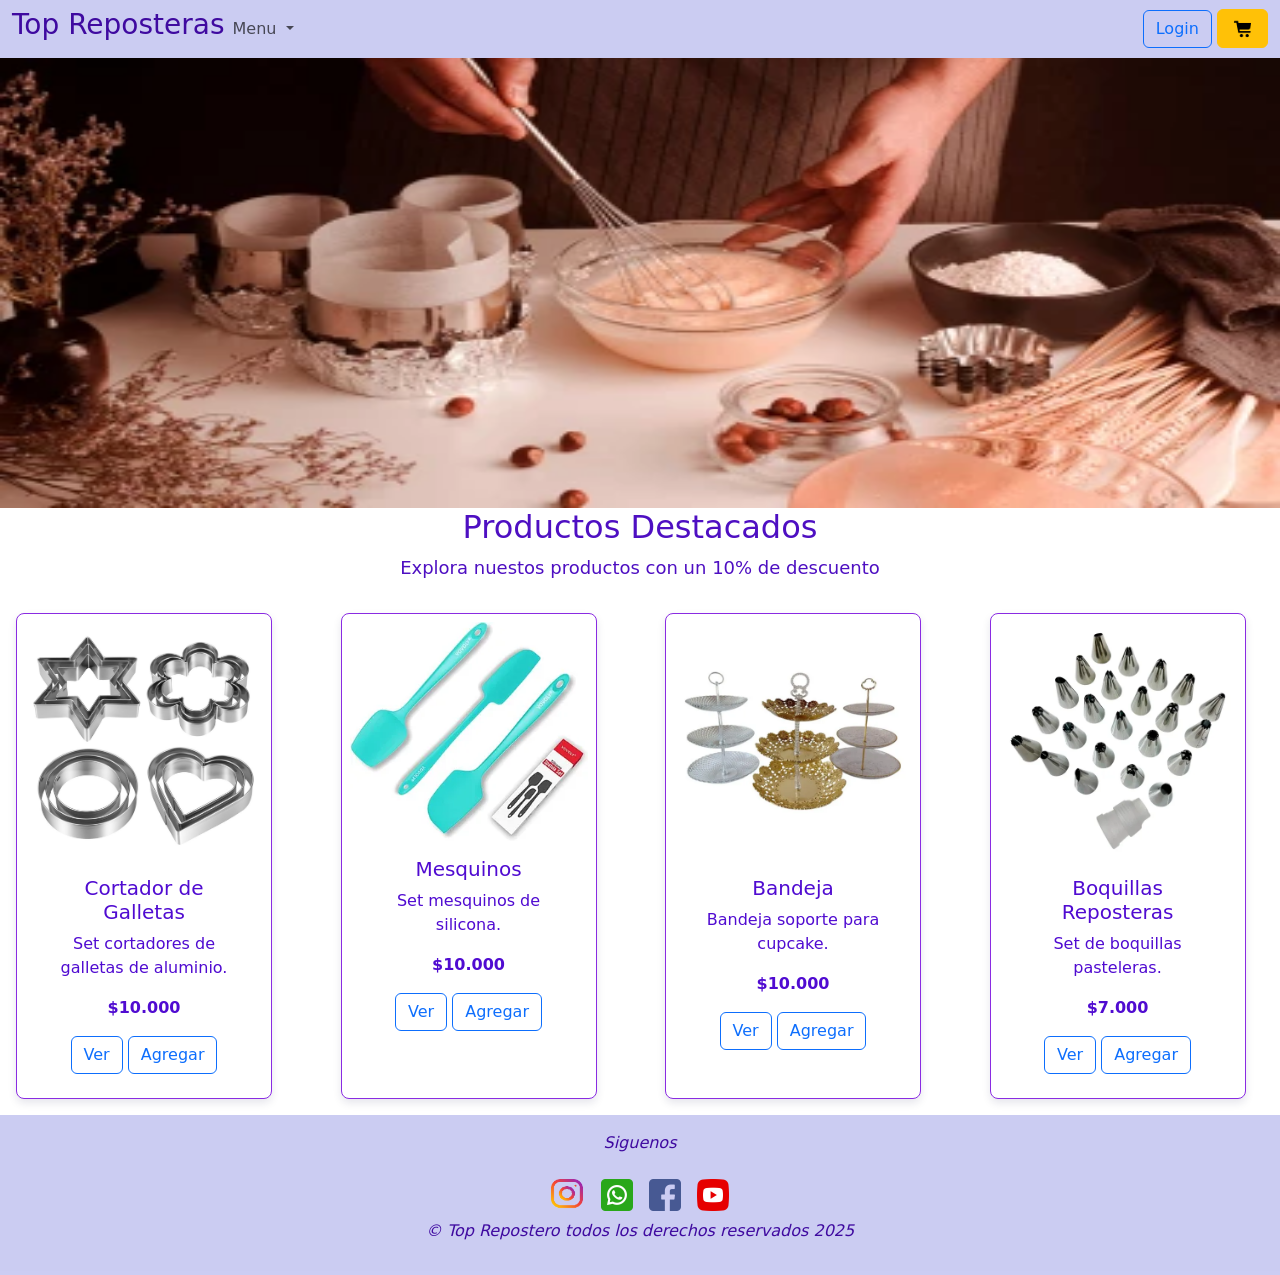
==== index.html @ 38605d32 "crea repositorio e-commer 2.0" ====
<!DOCTYPE html>
<html lang="es">
<head>
    <meta charset="UTF-8">
    <meta name="viewport" content="width=device-width, initial-scale=1.0">
    <link href="https://cdn.jsdelivr.net/npm/bootstrap@5.3.3/dist/css/bootstrap.min.css" rel="stylesheet">
    <link rel="stylesheet" href="https://cdn.jsdelivr.net/npm/bootstrap-icons@1.11.1/font/bootstrap-icons.css">
    <link rel="stylesheet" href="./assets/css/style.css">
    <title>Top Reposteras</title>
</head>
<body>
    <header>
        <nav id="navBar" class="navbar navbar-expand-lg navbar-light ">
            <div class="container-fluid">
                <h3 class="marca" href="./index.html">Top Reposteras</h3>
                <button id="btnBurger" class="navbar-toggler" type="button" data-bs-toggle="collapse" data-bs-target="#colapsable" aria-controls="navbarSupportedContent" aria-expanded="false" aria-label="Toggle navigation">
                    <span class="navbar-toggler-icon"></span>
                </button>             
        <!-- Contenido colapsable -->
            <div class="collapse navbar-collapse" id="colapsable">
              <ul class="navbar-nav me-auto mb-2 mb-lg-0">
                <li class="nav-item dropdown">
                  <a class="nav-link dropdown-toggle" href="#" role="button" data-bs-toggle="dropdown" aria-expanded="false">
                  Menu
                  </a>
                  <ul class="dropdown-menu">
                  <li><a class="dropdown-item" href="./detallecatalogo.html">Producto</a></li>
                  <li><a class="dropdown-item" href="./catalogo.html">Catalogo</a></li>
                  <li><hr class="dropdown-divider"></li>
                  <li><a class="dropdown-item" href="#">Registrarse</a></li>
                  </ul>
                </li>  
               </ul>
        <!-- btn login register and carrito-->      
                <div class="ms-auto">
                    <button  class="btn btn-outline-primary" type="button">Login</button>
                    <button id="btnCarrito" class="btn btn-warning position-relative" type="button">
                        <img src="./assets/img/iconcar.png"  alt="carrito" class="img-fluid" style="width: 25px; height: 25px;">
                    </button>
                </div>
            </div>
            </div>
        </nav>
        <div id="banner" class="text-center my-">
            <img id="imgbanner" src="./assets/img/banner.webp" alt="banner" class="img-fluid">
        </div> 
    </header>
    <section class="promotion">
        <h2>Productos Destacados</h2>
        <p>Explora nuestos productos con un 10% de descuento</p>  
    </section>
    <main>
      <div class="cardContainer">
        <article class="card" style="width: 16rem;">
          <img src="./assets/img/producto2.jpg" class="imgProduct card-img-top" alt="img1">
          <div class="card-body">
             <h5 class="card-title">Cortador de Galletas</h5>
             <p class="card-text">Set cortadores de galletas de aluminio.</p>
             <p class="price">$10.000</p>
             <a href="./detalleProducto.html"id="btnVer" class="btn btn-outline-primary">Ver</a>
             <a href="./catalogo.html"  id="btnBuy" class="btn btn-outline-primary">Agregar</a>
            
          </div>
        </article>
        <!--Card 02-->
        <article class="card" style="width: 16rem;">
          <img src="./assets/img/espatulas.webp" class="imgProduct card-img-top" alt="img2"> 
          <div class="card-body">
             <h5 class="card-title">Mesquinos</h5>
             <p class="card-text">Set mesquinos de silicona.</p>
             <p class="price">$10.000</p>
             <a href="./detalleProducto.html"id="btnVer" class="btn btn-outline-primary">Ver</a>
             <a href="./catalogo.html"  id="btnBuy" class="btn btn-outline-primary">Agregar</a>
          </div>
        </article>
        <!--Card3-->
          <article  class="card" style="width: 16rem;">
          <img src="./assets/img/Soporte-cup.webp" class="imgProduct card-img-top" alt="img3">
          <div class="card-body">
             <h5 class="card-title">Bandeja</h5>
             <p class="card-text">Bandeja soporte para cupcake.</p>
             <p class="price">$10.000</p>
             <a href="./detalleProducto.html"id="btnVer" class="btn btn-outline-primary">Ver</a>
             <a href="./catalogo.html"  id="btnBuy" class="btn btn-outline-primary">Agregar</a>
          </div>
        </article>
        <!--card4--->
        <article class="card" style="width: 16rem;">
          <img src="./assets/img/boquillas.webp" class="imgProduct card-img-top" alt="img4">
          <div class="card-body">
             <h5>Boquillas Reposteras </h5>
             <p class="card-text">Set de boquillas pasteleras.</p>
             <p class="price">$7.000</p>
             <a href="./detalleProducto.html"id="btnVer" class="btn btn-outline-primary">Ver</a>
             <a href="./catalogo.html"  id="btnBuy" class="btn btn-outline-primary">Agregar</a>
          </div>
        </article>  
      </div>  
    </main>
    

    <footer id="foo">
       <p> Siguenos</p>
        <div class="social-icon">       
            <img class="iconSo" src="./assets/img/instagram.png" alt="instaLogo">
            <img class="iconSo" src="./assets/img/wsp4.png" alt="wspLogo">
            <img class="iconSo" src="./assets/img/faceb.png" alt="faceLogo">
            <img class="iconSo" src="./assets/img/you.png" alt="youLogo">
        </div>
        <p>&copy; Top Repostero todos los derechos reservados 2025</p>
    </footer>
    <script src="https://cdn.jsdelivr.net/npm/bootstrap@5.3.3/dist/js/bootstrap.bundle.min.js"></script>
    <script src="./assets/js/app.js"></script>
</body>
</html>
---- assets/css/style.css ----
*,
 *::before,
 *::after{
    box-sizing:border-box;
    padding: 1,5rem;
 } 
 .navbar#navBar{
    background-color: rgba(196, 197, 241, 0.87);
 }
.container-fluid > h3{
   color: rgb(63, 10, 160);

}
.ms-autoe > button{
   font:rgb(235, 243, 243);
}
.marca a {
  text-decoration: none;
  color: inherit; /* hereda el color del h3 */
  cursor: pointer;
}

/*.marca a:hover {
  text-decoration: underline; /* opcional *
}*/
#banner >#imgbanner{
 display: block;
  width: 100%;
  height: 50vh;
  object-fit: fill;
}
.promotion{
   font-size: large;
   color: rgb(78, 15, 194); 
   text-align: center;
}
.cardContainer{
    display:grid;
    grid-template-columns: repeat(auto-fill, minmax(250px ,1fr));
    gap:50px;
    text-align: center;
    padding: 1rem;
}
.cardContainer> article{ 
   padding: 0.5rem;   
   text-align: center;
   color:rgb(80, 11, 209);
   border-color: blueviolet;
   border-radius: 0.5rem;
   box-shadow: 0 4px 8px rgba(12, 6, 70, 0.1);
   transition: all 0.3s ease;
}
.cardContainer> article:hover{
   transform: translateY(-8px) scale(1.05);/*levanta las card*/
   box-shadow: 0 12px 25px rgba(145, 126, 250, 0.808);
}
.price{
   font-weight: bold;
}

/*----vista detalle---*/
.detail{
    padding: 1rem;
    display:grid;
    justify-content: center;
    align-items: center;
}
.detailProduct{ 

    padding: 1rem;
    justify-content: center;
    align-items: center;
    gap:1rem;
    padding: 2rem; 
    color:rgb(65, 42, 165);
    border-color: rgb(65, 42, 165);  
}

.btnBuy {
    width: 5rem;
    background-color: rgb(101, 102, 179);
    color: rgb(238, 235, 255);
    border-radius: 0.5rem;
    border-style: solid;
    border-width:1px ;
    border-color: rgb(11, 24, 141);
}
.btnBuy:hover{
    background-color: rgb(104, 212, 180);
}

.btnBack{
    width: 5rem;
    background-color: rgb(157, 158, 214);
    color: rgb(238, 235, 255);
    border-radius: 0.5rem;
    border-style: solid;
    border-width:1px ;
    border-color: rgb(11, 24, 141);

}
.btnBack:hover{
    background-color:rgba(121, 169, 241, 0.952);
} 

.btnBuy,
.btnBack {
    width: 6rem;
    margin: 0.25rem;
    gap:0.5rem;
}
/*----- carrusel feedBack--*/

#carousel article.coment {
    background-color:rgba(210, 175, 255, 0.425);
    border: 1px solid rgba(100, 11, 151, 0.5);
    border-radius: 0.5rem;
    padding: 1rem;
    font-style: italic;
    color:rgb(73, 4, 112);
    box-shadow: 0 2px 5px rgba(0,0,0,0.1);
    width: 18rem; /* o max-width: 400px */
}
.text-center {
    color:rgb(63, 10, 160);
}
/* Autor */
#carousel .autor {
    font-weight: bold;
    margin-top: 0.5rem;
}
.carousel-control-prev-icon,
.carousel-control-next-icon {
    background-color: rgba(100, 11, 151, 0.6); 
    border-radius: 50%; 
}
/*------Catalogo------*/
#cardContainer{
    
    display:flex;
    flex-wrap: wrap;

    
    gap:0.5rem;
    
    padding: 1rem;

}
/*------footer----------*/
#foo {
    display: flex;
    flex-direction: column;   
    align-items: center; 
    font-style: italic;   
    text-align: center; 
    padding: 1rem;
    gap: 0.5rem; 
    background-color:rgb(196, 197, 241, 0.87) ;               
}
#foo > p{
    color:rgb(63, 10, 160);
    
}
.social-icon {
    display: flex;
    justify-content: center; 
    align-items: center; 
    gap: 1rem;  
}

.iconSo {
    height: 2rem;           
    width: auto;
}
/* responsive en celulares */
@media (max-width: 480px) {
    #foo {
        padding: 1rem 0.5rem;
    }

    .iconSo {
        height: 1.5rem;
    }
}
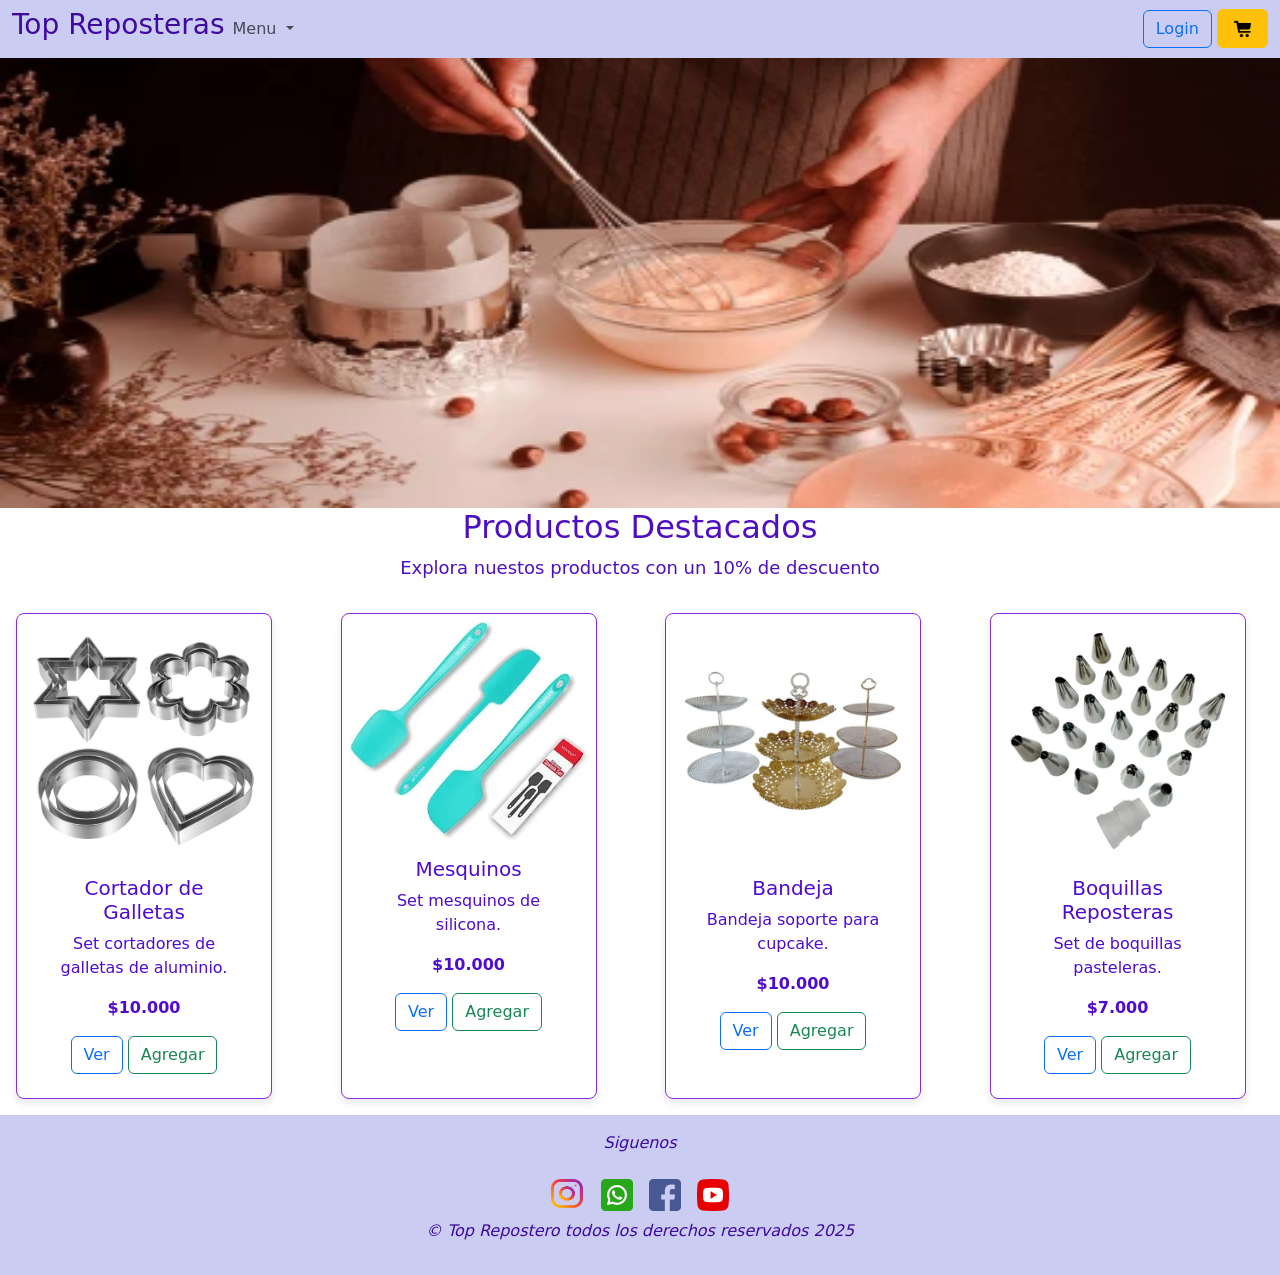
==== commit ab905108: "incorpora modal funcionando" ====
--- a/index.html
+++ b/index.html
@@ -24,19 +24,18 @@
                   Menu
                   </a>
                   <ul class="dropdown-menu">
-                  <li><a class="dropdown-item" href="./detallecatalogo.html">Producto</a></li>
-                  <li><a class="dropdown-item" href="./catalogo.html">Catalogo</a></li>
-                  <li><hr class="dropdown-divider"></li>
-                  <li><a class="dropdown-item" href="#">Registrarse</a></li>
-                  </ul>
+                    <li><a class="dropdown-item" href="./detalleProducto.html">Producto</a></li>
+                    <li><a class="dropdown-item" href="./catalogo.html">Catalogo</a></li>
+                    </ul>
                 </li>  
                </ul>
         <!-- btn login register and carrito-->      
                 <div class="ms-auto">
-                    <button  class="btn btn-outline-primary" type="button">Login</button>
-                    <button id="btnCarrito" class="btn btn-warning position-relative" type="button">
+                    <button  class="btn btn-outline-primary" type="button" data-bs-toggle ="modal" data-bs-target="#loginModal">Login</button>
+                    <button id="btnCarrito" class="btn btn-warning position-relative" type="button" data-bs-toggle ="modal" data-bs-target="#modalCarrito">
                         <img src="./assets/img/iconcar.png"  alt="carrito" class="img-fluid" style="width: 25px; height: 25px;">
                     </button>
+                    <div id="contenedorCarrito" class="d-none"></div>
                 </div>
             </div>
             </div>
@@ -57,9 +56,8 @@
              <h5 class="card-title">Cortador de Galletas</h5>
              <p class="card-text">Set cortadores de galletas de aluminio.</p>
              <p class="price">$10.000</p>
-             <a href="./detalleProducto.html"id="btnVer" class="btn btn-outline-primary">Ver</a>
-             <a href="./catalogo.html"  id="btnBuy" class="btn btn-outline-primary">Agregar</a>
-            
+             <a href="./detalleProducto.html" class="btn btn-outline-primary">Ver</a>
+             <a href="./catalogo.html"  class="btn btn-outline-success">Agregar</a>         
           </div>
         </article>
         <!--Card 02-->
@@ -69,8 +67,8 @@
              <h5 class="card-title">Mesquinos</h5>
              <p class="card-text">Set mesquinos de silicona.</p>
              <p class="price">$10.000</p>
-             <a href="./detalleProducto.html"id="btnVer" class="btn btn-outline-primary">Ver</a>
-             <a href="./catalogo.html"  id="btnBuy" class="btn btn-outline-primary">Agregar</a>
+             <a href="./detalleProducto.html" class="btn btn-outline-primary">Ver</a>
+             <a href="./catalogo.html"  class="btn btn-outline-success">Agregar</a>
           </div>
         </article>
         <!--Card3-->
@@ -80,8 +78,8 @@
              <h5 class="card-title">Bandeja</h5>
              <p class="card-text">Bandeja soporte para cupcake.</p>
              <p class="price">$10.000</p>
-             <a href="./detalleProducto.html"id="btnVer" class="btn btn-outline-primary">Ver</a>
-             <a href="./catalogo.html"  id="btnBuy" class="btn btn-outline-primary">Agregar</a>
+             <a href="./detalleProducto.html"  class="btn btn-outline-primary">Ver</a>
+             <a href="./catalogo.html"   class="btn btn-outline-success">Agregar</a>
           </div>
         </article>
         <!--card4--->
@@ -91,14 +89,12 @@
              <h5>Boquillas Reposteras </h5>
              <p class="card-text">Set de boquillas pasteleras.</p>
              <p class="price">$7.000</p>
-             <a href="./detalleProducto.html"id="btnVer" class="btn btn-outline-primary">Ver</a>
-             <a href="./catalogo.html"  id="btnBuy" class="btn btn-outline-primary">Agregar</a>
+             <a href="./detalleProducto.html"  class="btn btn-outline-primary">Ver</a>
+             <a href="./catalogo.html"   class="btn btn-outline-success">Agregar</a>
           </div>
         </article>  
       </div>  
     </main>
-    
-
     <footer id="foo">
        <p> Siguenos</p>
         <div class="social-icon">       
@@ -109,6 +105,65 @@
         </div>
         <p>&copy; Top Repostero todos los derechos reservados 2025</p>
     </footer>
+<!--Modal Login -->
+    <div class="modal fade" id="loginModal" tabindex="-1" aria-labelledby="ModalLabel" aria-hidden="true">
+    <div class="modal-dialog">
+      <div class="modal-content">
+        <div class="modal-header">
+          <h1 class="modal-title fs-5" id="modalTitle">Iniciar Sesión </h1>
+          <button type="button" class="btn-close" data-bs-dismiss="modal" aria-label="Close"></button>
+        </div>
+        <div class="modal-body">
+          <form id="formLogin">
+            <div class="mb-3">
+              <label for="user" class="col-form-label">Usuario:</label>
+              <input type="text" class="form-control" id="user">
+            </div>
+            <div class="mb-3">
+              <label for="password" class="col-form-label">Contraseña:</label>
+              <input type="password" class="form-control" id="password">
+            </div>
+          </form>
+        </div>
+        <div class="modal-footer">
+          <button type="button" class="btn btn-secondary" data-bs-dismiss="modal" data-bs-toggle="modal" data-bs-target="#modalRegistrarse">Crear Cuenta</button>
+          <button type="button" class="btn btn-primary" onclick="iniciarSesion()">Iniciar Sesión</button>
+        </div>
+      </div>
+    </div>
+  </div>
+<!-- Modal Registrarse-->
+    <div class="modal fade" id="modalRegistrarse" tabindex="-1" aria-labelledby="modalLabel" aria-hidden="true">
+      <div class="modal-dialog">
+        <div class="modal-content">
+          <div class="modal-header">
+            <h5 class="modal-title fs-5" id="modalCreateCta">Crear cuenta</h5>
+            <button type="button" class="btn-close" data-bs-dismiss="modal" aria-label="Cerrar"></button>
+          </div>
+        <div class="modal-body">
+          <form id="formCuenta">
+            <div class="mb-3">
+              <label for="nameUser" class="form-label">Nombre Usuario:</label>
+              <input type="text" class="form-control" id="nameUser" required>
+            </div>
+            <div class="mb-3">
+              <label for="createPass" class="form-label">Contarseña:</label>
+              <input type="password" class="form-control" id="createPass" required>
+            </div>
+            <div class="mb-3">
+              <label for="email" class="form-label">Correo Electronico:</label>
+              <input type="text" class="form-control" id="email" required>
+            </div>
+            <div class="modal-footer">
+              <button type="button" class="btn btn-primary">Crear cuenta</button>
+              <button type="button" class="btn btn-secondary" data-bs-dismiss="modal" data-bs-toggle="modal" data-bs-target="#loginModal">
+                 <i class="bi bi-arrow-left"></i>Volver</button>         
+            </div>
+          </form>
+         </div>
+        </div>
+      </div>
+    </div>
     <script src="https://cdn.jsdelivr.net/npm/bootstrap@5.3.3/dist/js/bootstrap.bundle.min.js"></script>
     <script src="./assets/js/app.js"></script>
 </body>
--- a/assets/css/style.css
+++ b/assets/css/style.css
@@ -57,6 +57,7 @@
 .price{
    font-weight: bold;
 }
+ 
 
 /*----vista detalle---*/
 .detail{
@@ -103,12 +104,7 @@
     background-color:rgba(121, 169, 241, 0.952);
 } 
 
-.btnBuy,
-.btnBack {
-    width: 6rem;
-    margin: 0.25rem;
-    gap:0.5rem;
-}
+
 /*----- carrusel feedBack--*/
 
 #carousel article.coment {
@@ -136,15 +132,10 @@
 }
 /*------Catalogo------*/
 #cardContainer{
-    
     display:flex;
     flex-wrap: wrap;
-
-    
     gap:0.5rem;
-    
     padding: 1rem;
-
 }
 /*------footer----------*/
 #foo {
@@ -182,3 +173,25 @@
         height: 1.5rem;
     }
 }
+/* estilos Modales*/
+#loginModal, #modalRegistrarse{
+ background-color: rgba(174, 114, 202, 0.555); 
+    
+
+}
+ .modal-content, .modal-body{
+   color:rgb(80, 11, 209);
+   border-color: blueviolet;
+    
+ }
+ input.form-control:focus {
+  outline: none; /* elimina el borde azul por defecto */
+  border: 2px solid rgba(180, 150, 230, 0.8); 
+  box-shadow: 0 0 8px rgba(185, 101, 211, 0.5);
+  transition: border 0.2s, box-shadow 0.2s; /* transición suave */
+}
+.modal-footer{/* centra btn*/
+    display: flex !important;   
+    justify-content: center !important; 
+    gap: 10px; 
+}
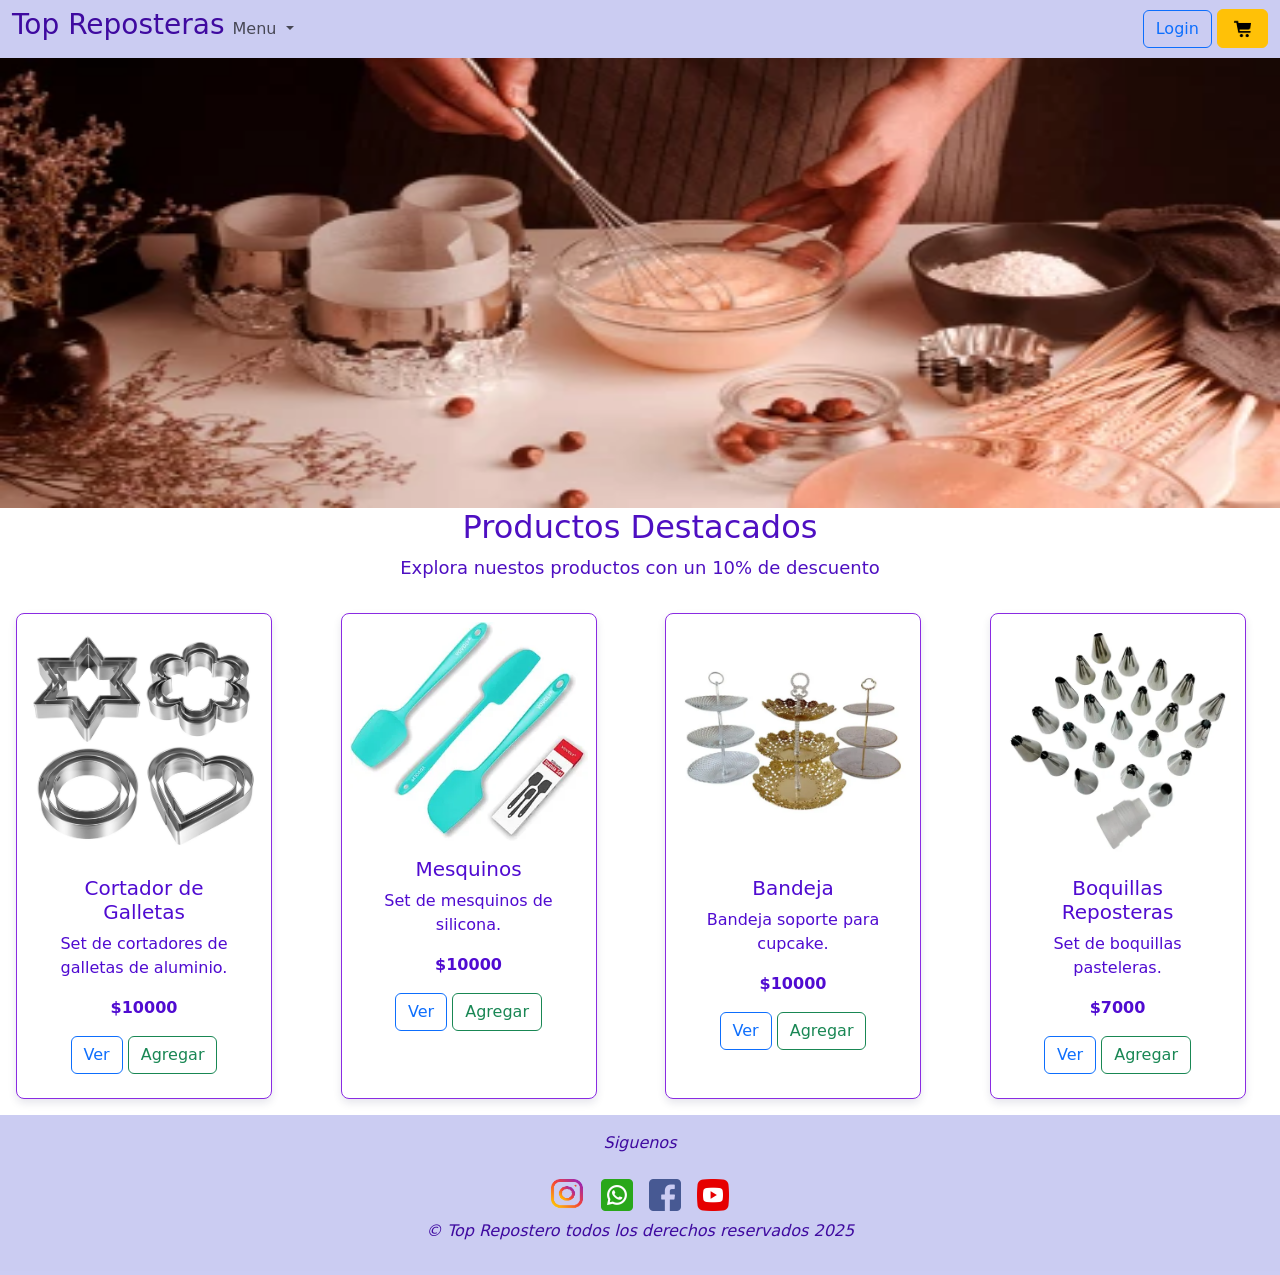
==== commit 92921ff2: "tarjetas dinamicas, carrito dinamicao y boton agregar funciona" ====
--- a/index.html
+++ b/index.html
@@ -32,7 +32,7 @@
         <!-- btn login register and carrito-->      
                 <div class="ms-auto">
                     <button  class="btn btn-outline-primary" type="button" data-bs-toggle ="modal" data-bs-target="#loginModal">Login</button>
-                    <button id="btnCarrito" class="btn btn-warning position-relative" type="button" data-bs-toggle ="modal" data-bs-target="#modalCarrito">
+                    <button id="btnCarrito" class="btn btn-warning position-relative" type="button" data-bs-toggle ="offcanvas" data-bs-target="#containerCarrito" aria-controls="offcanvasRight">
                         <img src="./assets/img/iconcar.png"  alt="carrito" class="img-fluid" style="width: 25px; height: 25px;">
                     </button>
                     <div id="contenedorCarrito" class="d-none"></div>
@@ -41,7 +41,7 @@
             </div>
         </nav>
         <div id="banner" class="text-center my-">
-            <img id="imgbanner" src="./assets/img/banner.webp" alt="banner" class="img-fluid">
+          <img id="imgbanner" src="./assets/img/banner.webp" alt="banner" class="img-fluid">
         </div> 
     </header>
     <section class="promotion">
@@ -49,50 +49,51 @@
         <p>Explora nuestos productos con un 10% de descuento</p>  
     </section>
     <main>
-      <div class="cardContainer">
-        <article class="card" style="width: 16rem;">
-          <img src="./assets/img/producto2.jpg" class="imgProduct card-img-top" alt="img1">
-          <div class="card-body">
-             <h5 class="card-title">Cortador de Galletas</h5>
-             <p class="card-text">Set cortadores de galletas de aluminio.</p>
-             <p class="price">$10.000</p>
-             <a href="./detalleProducto.html" class="btn btn-outline-primary">Ver</a>
-             <a href="./catalogo.html"  class="btn btn-outline-success">Agregar</a>         
+      <div class="cardContainer" id="cardMuestra" >
+       <!-- Contiene las tarjetas de productos--> 
+      </div>
+      <!----------- Carrito--------->
+      <div class="offcanvas offcanvas-end " tabindex="-1" id="containerCarrito" aria-labelledby="offcanvasRightLabel">
+        <div class="offcanvas-header">
+          <h5 class="offcanvas-title" id="offcanvasLabel">Tienes  Productos</h5>
+          <button type="button" class="btn-close" data-bs-dismiss="offcanvas" aria-label="Close"></button>
+        </div>
+        <div class="offcanvas-body" id="offCanvasCarrito">
+          <table id="carritoTable" class="table table-hover">
+            <thead>
+              <tr>
+                <th scope="col">Producto</th>
+                <th scope="col">Precio</th>
+                <th scope="col">Cantidad</th>
+              </tr>
+            </thead>
+          <tbody id="carritoBody">
+            <!-- filas dinamicas-->
+           <!-- <tr>
+                <td class="table__productos d-flex align-items-center gap-2"> 
+                <!--  <img src="./assets/img/espatulas.webp"  alt="img"> 
+                  <h6 class="tittle">Mesquinos</h6>
+                </td>
+                <td class="table__precio"> <p>$5</p>
+                </td>
+                <td class="table__cantidad d-flex align-items-center gap-1">
+                <input type="number" min="1" value="1">
+                <button class="delete btn btn-danger " >Eliminar</button>
+              </td>
+              </tr>-->
+          </tbody> 
+        </table>
+        <br><br>
+        <!-- resumen carrito-->
+        <section class="mt-3" id="totalCarrito">
+          <p id="subtotal">Subtotal: $ </p>
+          <p id="descuento">Descuento: $ </p>
+          <p id="total"><strong>Total:$ 0</strong></p>
+          <button class="btn btn-primary w-100">Comprar</button>
+        </section> 
+       
+            </div>
           </div>
-        </article>
-        <!--Card 02-->
-        <article class="card" style="width: 16rem;">
-          <img src="./assets/img/espatulas.webp" class="imgProduct card-img-top" alt="img2"> 
-          <div class="card-body">
-             <h5 class="card-title">Mesquinos</h5>
-             <p class="card-text">Set mesquinos de silicona.</p>
-             <p class="price">$10.000</p>
-             <a href="./detalleProducto.html" class="btn btn-outline-primary">Ver</a>
-             <a href="./catalogo.html"  class="btn btn-outline-success">Agregar</a>
-          </div>
-        </article>
-        <!--Card3-->
-          <article  class="card" style="width: 16rem;">
-          <img src="./assets/img/Soporte-cup.webp" class="imgProduct card-img-top" alt="img3">
-          <div class="card-body">
-             <h5 class="card-title">Bandeja</h5>
-             <p class="card-text">Bandeja soporte para cupcake.</p>
-             <p class="price">$10.000</p>
-             <a href="./detalleProducto.html"  class="btn btn-outline-primary">Ver</a>
-             <a href="./catalogo.html"   class="btn btn-outline-success">Agregar</a>
-          </div>
-        </article>
-        <!--card4--->
-        <article class="card" style="width: 16rem;">
-          <img src="./assets/img/boquillas.webp" class="imgProduct card-img-top" alt="img4">
-          <div class="card-body">
-             <h5>Boquillas Reposteras </h5>
-             <p class="card-text">Set de boquillas pasteleras.</p>
-             <p class="price">$7.000</p>
-             <a href="./detalleProducto.html"  class="btn btn-outline-primary">Ver</a>
-             <a href="./catalogo.html"   class="btn btn-outline-success">Agregar</a>
-          </div>
-        </article>  
       </div>  
     </main>
     <footer id="foo">
@@ -107,31 +108,31 @@
     </footer>
 <!--Modal Login -->
     <div class="modal fade" id="loginModal" tabindex="-1" aria-labelledby="ModalLabel" aria-hidden="true">
-    <div class="modal-dialog">
-      <div class="modal-content">
-        <div class="modal-header">
-          <h1 class="modal-title fs-5" id="modalTitle">Iniciar Sesión </h1>
-          <button type="button" class="btn-close" data-bs-dismiss="modal" aria-label="Close"></button>
-        </div>
-        <div class="modal-body">
-          <form id="formLogin">
-            <div class="mb-3">
-              <label for="user" class="col-form-label">Usuario:</label>
-              <input type="text" class="form-control" id="user">
-            </div>
-            <div class="mb-3">
-              <label for="password" class="col-form-label">Contraseña:</label>
-              <input type="password" class="form-control" id="password">
-            </div>
-          </form>
-        </div>
-        <div class="modal-footer">
-          <button type="button" class="btn btn-secondary" data-bs-dismiss="modal" data-bs-toggle="modal" data-bs-target="#modalRegistrarse">Crear Cuenta</button>
-          <button type="button" class="btn btn-primary" onclick="iniciarSesion()">Iniciar Sesión</button>
+      <div class="modal-dialog">
+        <div class="modal-content">
+          <div class="modal-header">
+            <h1 class="modal-title fs-5" id="modalTitle">Iniciar Sesión </h1>
+            <button type="button" class="btn-close" data-bs-dismiss="modal" aria-label="Close"></button>
+          </div>
+          <div class="modal-body">
+            <form id="formLogin">
+              <div class="mb-3">
+                <label for="user" class="col-form-label">Usuario:</label>
+                <input type="text" class="form-control" id="user">
+              </div>
+              <div class="mb-3">
+                <label for="password" class="col-form-label">Contraseña:</label>
+                <input type="password" class="form-control" id="password" autocomplete="current-password">
+              </div>
+            </form>
+          </div>
+          <div class="modal-footer">
+            <button type="button" class="btn btn-secondary" data-bs-dismiss="modal" data-bs-toggle="modal" data-bs-target="#modalRegistrarse">Crear Cuenta</button>
+            <button type="button" class="btn btn-primary" id="btnIniciarSesion" >Iniciar Sesión</button>
+          </div>
         </div>
       </div>
     </div>
-  </div>
 <!-- Modal Registrarse-->
     <div class="modal fade" id="modalRegistrarse" tabindex="-1" aria-labelledby="modalLabel" aria-hidden="true">
       <div class="modal-dialog">
@@ -148,7 +149,7 @@
             </div>
             <div class="mb-3">
               <label for="createPass" class="form-label">Contarseña:</label>
-              <input type="password" class="form-control" id="createPass" required>
+              <input type="password" class="form-control" id="createPass" autocomplete="new-password" required>
             </div>
             <div class="mb-3">
               <label for="email" class="form-label">Correo Electronico:</label>
@@ -157,7 +158,7 @@
             <div class="modal-footer">
               <button type="button" class="btn btn-primary">Crear cuenta</button>
               <button type="button" class="btn btn-secondary" data-bs-dismiss="modal" data-bs-toggle="modal" data-bs-target="#loginModal">
-                 <i class="bi bi-arrow-left"></i>Volver</button>         
+                <i class="bi bi-arrow-left"></i>Volver</button>         
             </div>
           </form>
          </div>
@@ -165,6 +166,6 @@
       </div>
     </div>
     <script src="https://cdn.jsdelivr.net/npm/bootstrap@5.3.3/dist/js/bootstrap.bundle.min.js"></script>
-    <script src="./assets/js/app.js"></script>
+    <script  type="module" src="./assets/js/catalogo.js"></script>
 </body>
 </html>
--- a/assets/css/style.css
+++ b/assets/css/style.css
@@ -176,14 +176,13 @@
 /* estilos Modales*/
 #loginModal, #modalRegistrarse{
  background-color: rgba(174, 114, 202, 0.555); 
-    
-
 }
  .modal-content, .modal-body{
    color:rgb(80, 11, 209);
-   border-color: blueviolet;
-    
+   border-color: blueviolet;   
  }
+
+
  input.form-control:focus {
   outline: none; /* elimina el borde azul por defecto */
   border: 2px solid rgba(180, 150, 230, 0.8); 
@@ -194,4 +193,42 @@
     display: flex !important;   
     justify-content: center !important; 
     gap: 10px; 
-}+}
+/*offCanvas */
+#containerCarrito {   
+color: rgb(114, 17, 204);
+width: auto;
+display:flex;
+
+}
+/* Carrito*/
+#carritoBody{
+ min-height: 70vh;
+ max-width: 1000px;
+ margin:0.5rem;
+ width:100%;
+}
+
+.table__productos >img{
+    width: 3rem;
+    object-fit: contain;
+    border-radius:6px;
+    margin-right:10px;
+}
+.table__cantidad >input{
+    width:40px;
+    border:none;
+    outline: 0;
+    font-size:16px;
+    font-weight: 700;
+    margin-right: 30px;
+    margin-top:none;
+   
+
+}
+.table__precio{
+    padding: 1rem;
+    text-align: center;
+    margin-top:1rem ;
+}
+
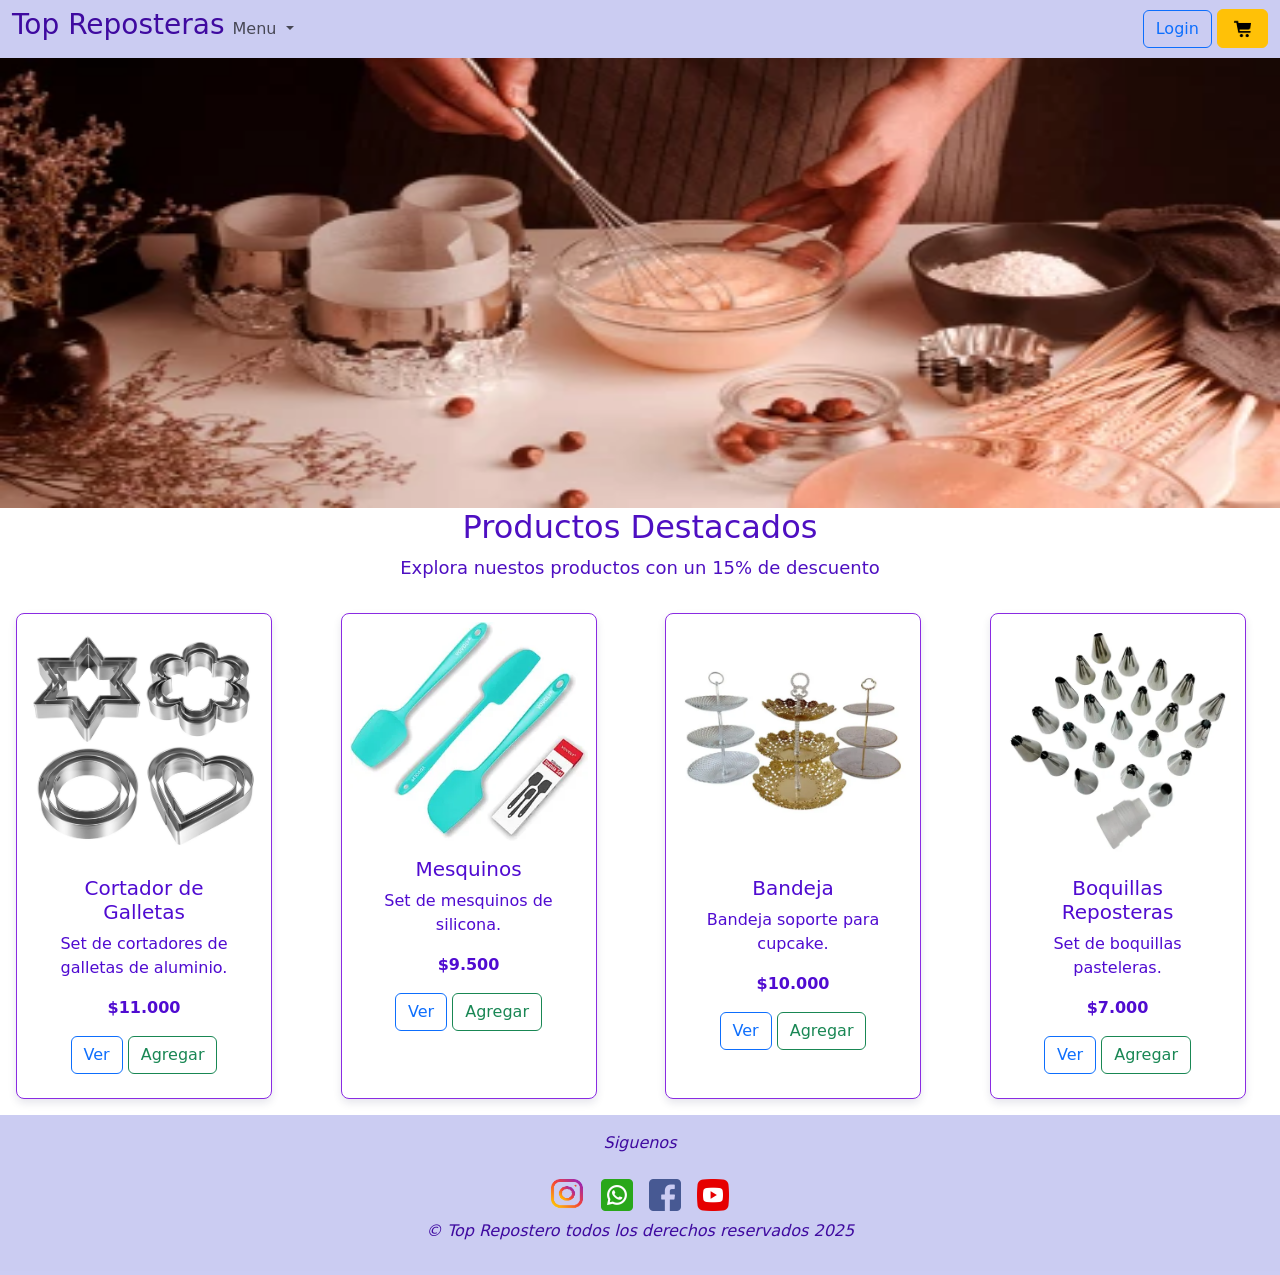
==== commit d17d6001: "incorpora funcion eliminar productos , registro de usuarios" ====
--- a/index.html
+++ b/index.html
@@ -32,9 +32,11 @@
         <!-- btn login register and carrito-->      
                 <div class="ms-auto">
                     <button  class="btn btn-outline-primary" type="button" data-bs-toggle ="modal" data-bs-target="#loginModal">Login</button>
+                    <span id="usuarioLogueado"></span> 
                     <button id="btnCarrito" class="btn btn-warning position-relative" type="button" data-bs-toggle ="offcanvas" data-bs-target="#containerCarrito" aria-controls="offcanvasRight">
                         <img src="./assets/img/iconcar.png"  alt="carrito" class="img-fluid" style="width: 25px; height: 25px;">
                     </button>
+                    
                     <div id="contenedorCarrito" class="d-none"></div>
                 </div>
             </div>
@@ -46,7 +48,7 @@
     </header>
     <section class="promotion">
         <h2>Productos Destacados</h2>
-        <p>Explora nuestos productos con un 10% de descuento</p>  
+        <p>Explora nuestos productos con un 15% de descuento</p>  
     </section>
     <main>
       <div class="cardContainer" id="cardMuestra" >
@@ -69,29 +71,16 @@
             </thead>
           <tbody id="carritoBody">
             <!-- filas dinamicas-->
-           <!-- <tr>
-                <td class="table__productos d-flex align-items-center gap-2"> 
-                <!--  <img src="./assets/img/espatulas.webp"  alt="img"> 
-                  <h6 class="tittle">Mesquinos</h6>
-                </td>
-                <td class="table__precio"> <p>$5</p>
-                </td>
-                <td class="table__cantidad d-flex align-items-center gap-1">
-                <input type="number" min="1" value="1">
-                <button class="delete btn btn-danger " >Eliminar</button>
-              </td>
-              </tr>-->
           </tbody> 
         </table>
         <br><br>
         <!-- resumen carrito-->
         <section class="mt-3" id="totalCarrito">
-          <p id="subtotal">Subtotal: $ </p>
-          <p id="descuento">Descuento: $ </p>
-          <p id="total"><strong>Total:$ 0</strong></p>
+          <p id="subtotal"> </p>
+          <p id="descuento"></p>
+          <p id="total"><strong></strong></p>
           <button class="btn btn-primary w-100">Comprar</button>
         </section> 
-       
             </div>
           </div>
       </div>  
@@ -156,7 +145,7 @@
               <input type="text" class="form-control" id="email" required>
             </div>
             <div class="modal-footer">
-              <button type="button" class="btn btn-primary">Crear cuenta</button>
+              <button type="button" class="btn btn-primary" id="createAcount">Registrarse</button>
               <button type="button" class="btn btn-secondary" data-bs-dismiss="modal" data-bs-toggle="modal" data-bs-target="#loginModal">
                 <i class="bi bi-arrow-left"></i>Volver</button>         
             </div>
--- a/assets/css/style.css
+++ b/assets/css/style.css
@@ -21,7 +21,7 @@
 }
 
 /*.marca a:hover {
-  text-decoration: underline; /* opcional *
+  text-decoration: underline;
 }*/
 #banner >#imgbanner{
  display: block;
@@ -57,7 +57,6 @@
 .price{
    font-weight: bold;
 }
- 
 
 /*----vista detalle---*/
 .detail{
@@ -67,7 +66,6 @@
     align-items: center;
 }
 .detailProduct{ 
-
     padding: 1rem;
     justify-content: center;
     align-items: center;
@@ -98,15 +96,11 @@
     border-style: solid;
     border-width:1px ;
     border-color: rgb(11, 24, 141);
-
 }
 .btnBack:hover{
     background-color:rgba(121, 169, 241, 0.952);
 } 
-
-
 /*----- carrusel feedBack--*/
-
 #carousel article.coment {
     background-color:rgba(210, 175, 255, 0.425);
     border: 1px solid rgba(100, 11, 151, 0.5);
@@ -182,7 +176,6 @@
    border-color: blueviolet;   
  }
 
-
  input.form-control:focus {
   outline: none; /* elimina el borde azul por defecto */
   border: 2px solid rgba(180, 150, 230, 0.8); 
@@ -201,6 +194,7 @@
 display:flex;
 
 }
+
 /* Carrito*/
 #carritoBody{
  min-height: 70vh;
@@ -223,12 +217,18 @@
     font-weight: 700;
     margin-right: 30px;
     margin-top:none;
-   
-
 }
 .table__precio{
     padding: 1rem;
     text-align: center;
     margin-top:1rem ;
 }
-
+#subtotal, #total{
+    font-weight: bold;
+}
+#total{
+    font-size: medium;
+}
+.delete{
+    background-color: rgba(191, 151, 238, 0.801);
+}
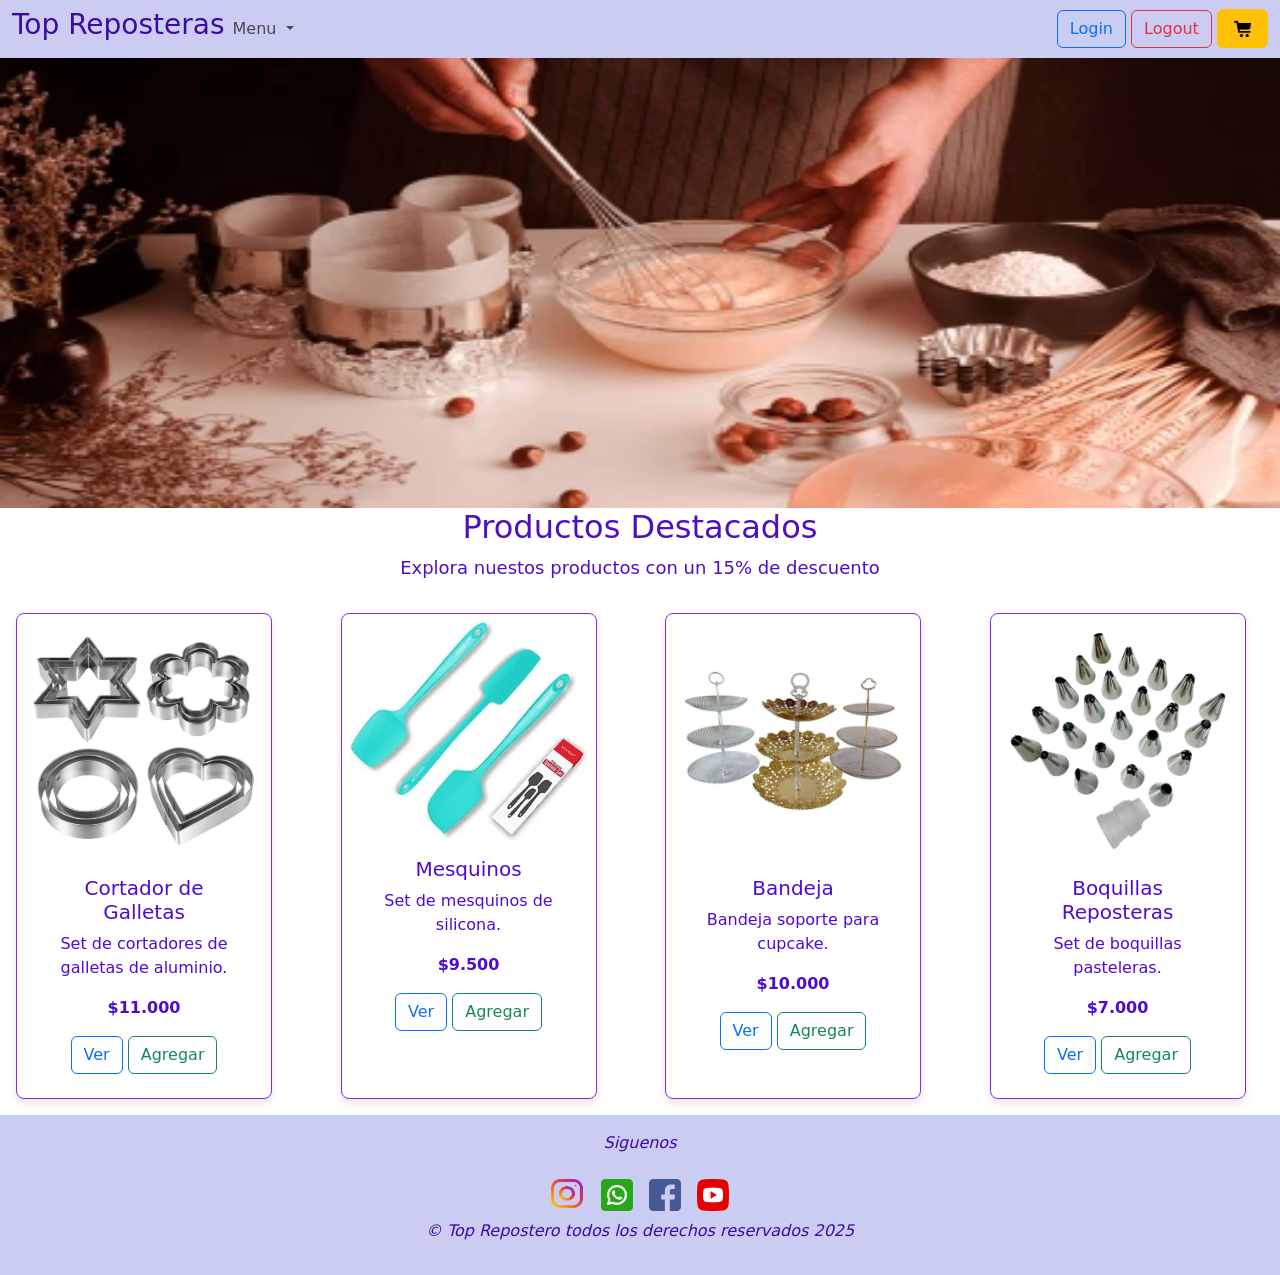
==== commit 30ee61c5: "modifica readme e incorpora funcion cerrar sesiión" ====
--- a/index.html
+++ b/index.html
@@ -30,9 +30,10 @@
                 </li>  
                </ul>
         <!-- btn login register and carrito-->      
-                <div class="ms-auto">
-                    <button  class="btn btn-outline-primary" type="button" data-bs-toggle ="modal" data-bs-target="#loginModal">Login</button>
-                    <span id="usuarioLogueado"></span> 
+                <div class="ms-auto">   
+                    <span id="usuarioLogueado"> </span>
+                    <button  class="btn btn-outline-primary" type="button" data-bs-toggle ="modal" data-bs-target="#loginModal">Login</button> 
+                    <button id="btnCerraSession" class="btn btn-outline-danger"> Logout</button>
                     <button id="btnCarrito" class="btn btn-warning position-relative" type="button" data-bs-toggle ="offcanvas" data-bs-target="#containerCarrito" aria-controls="offcanvasRight">
                         <img src="./assets/img/iconcar.png"  alt="carrito" class="img-fluid" style="width: 25px; height: 25px;">
                     </button>
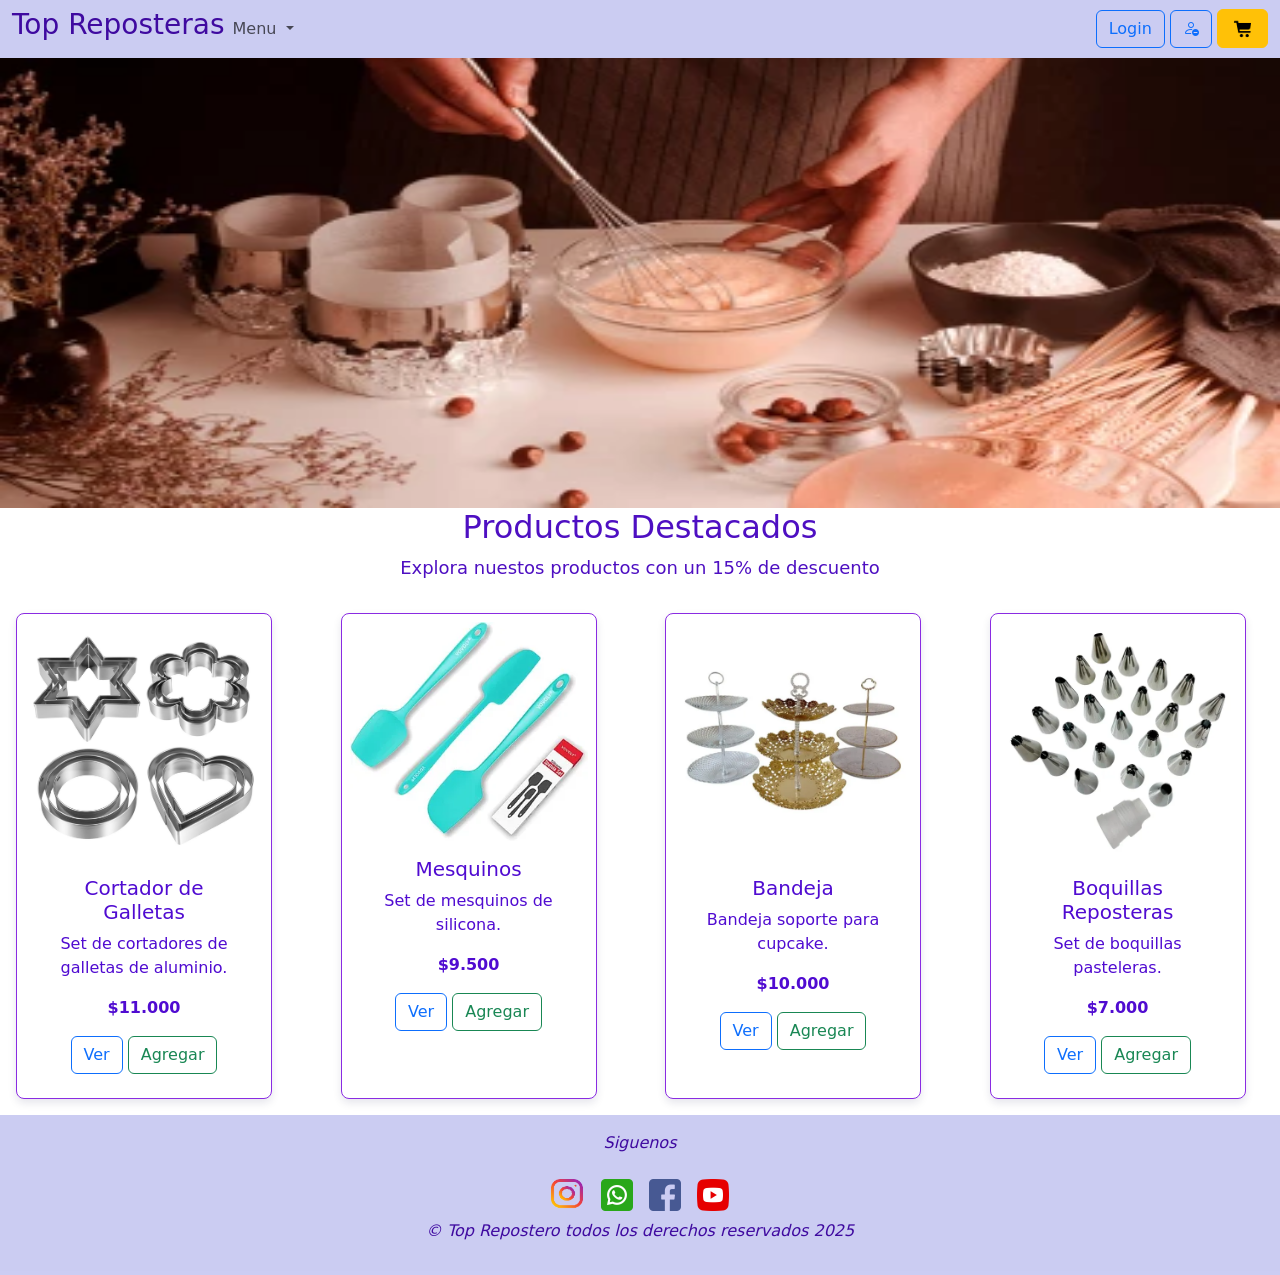
==== commit faf1c44d: "incorpora boton cerrar sesión funcional" ====
--- a/index.html
+++ b/index.html
@@ -14,7 +14,7 @@
             <div class="container-fluid">
                 <h3 class="marca" href="./index.html">Top Reposteras</h3>
                 <button id="btnBurger" class="navbar-toggler" type="button" data-bs-toggle="collapse" data-bs-target="#colapsable" aria-controls="navbarSupportedContent" aria-expanded="false" aria-label="Toggle navigation">
-                    <span class="navbar-toggler-icon"></span>
+                    <span class="navbar-toggler-icon" ></span>
                 </button>             
         <!-- Contenido colapsable -->
             <div class="collapse navbar-collapse" id="colapsable">
@@ -31,9 +31,9 @@
                </ul>
         <!-- btn login register and carrito-->      
                 <div class="ms-auto">   
-                    <span id="usuarioLogueado"> </span>
+                    <span id="usuarioLogueado"></span>
                     <button  class="btn btn-outline-primary" type="button" data-bs-toggle ="modal" data-bs-target="#loginModal">Login</button> 
-                    <button id="btnCerraSession" class="btn btn-outline-danger"> Logout</button>
+                    <button id="btnCerrarSession" class="btn btn-outline-primary"> <i class="bi bi-person-dash"></i></button>
                     <button id="btnCarrito" class="btn btn-warning position-relative" type="button" data-bs-toggle ="offcanvas" data-bs-target="#containerCarrito" aria-controls="offcanvasRight">
                         <img src="./assets/img/iconcar.png"  alt="carrito" class="img-fluid" style="width: 25px; height: 25px;">
                     </button>
--- a/assets/css/style.css
+++ b/assets/css/style.css
@@ -19,10 +19,6 @@
   color: inherit; /* hereda el color del h3 */
   cursor: pointer;
 }
-
-/*.marca a:hover {
-  text-decoration: underline;
-}*/
 #banner >#imgbanner{
  display: block;
   width: 100%;
@@ -231,4 +227,9 @@
 }
 .delete{
     background-color: rgba(191, 151, 238, 0.801);
-}+}
+#usuarioLogueado{
+    font-size: medium;
+    font-weight: bold;
+    padding: 0.5rem;
+}
